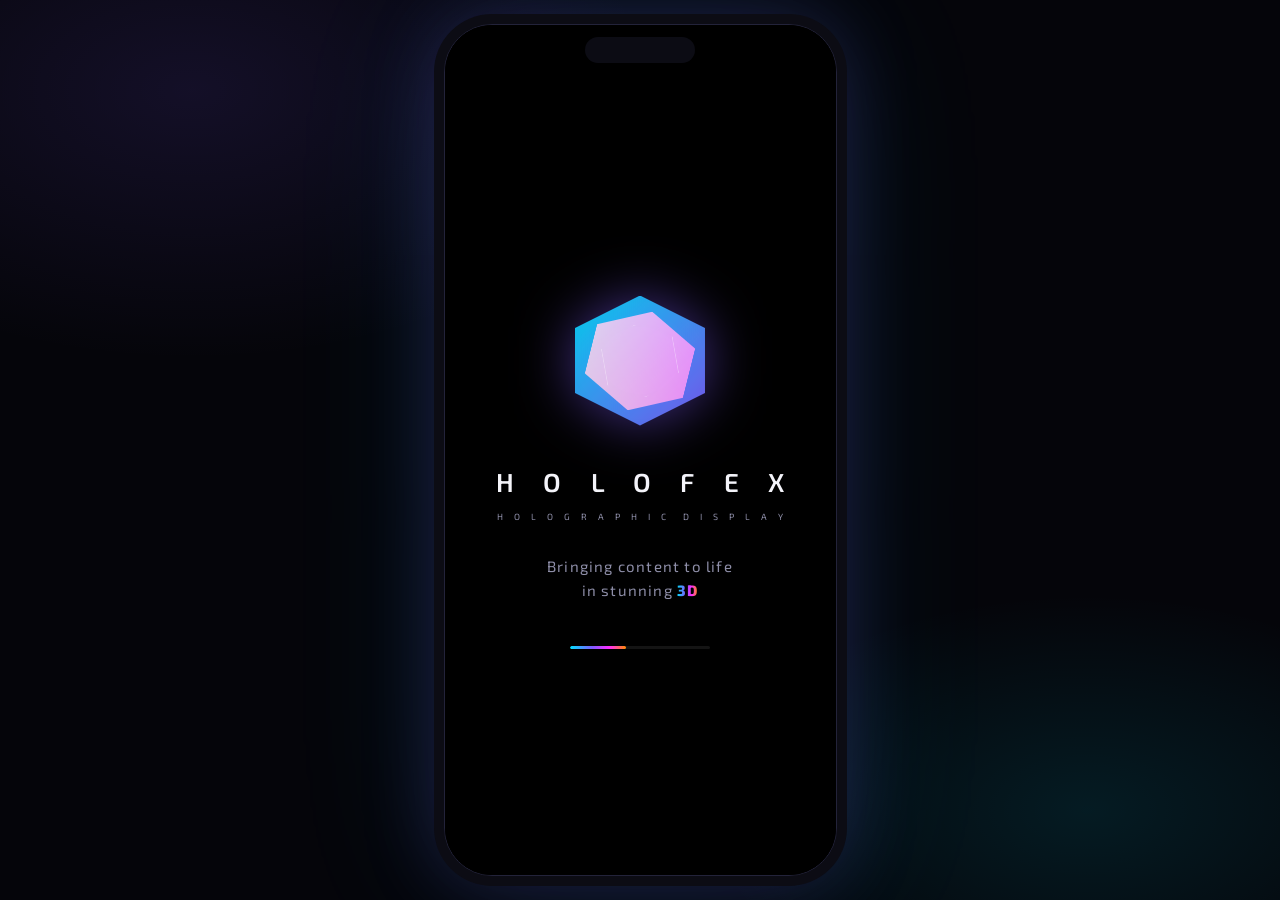
==== index.html @ 7645fdf9 "Add Holofex Studio mobile app UI prototype High-fidelity, mobile-first UI for the Holofex AI hologra" ====
<!DOCTYPE html>
<html lang="en">
<head>
  <meta charset="UTF-8" />
  <meta name="viewport" content="width=device-width, initial-scale=1.0, viewport-fit=cover" />
  <meta name="theme-color" content="#000000" />
  <title>Holofex Studio — AI Holo Lab</title>
  <link rel="preconnect" href="https://fonts.googleapis.com" />
  <link rel="preconnect" href="https://fonts.gstatic.com" crossorigin />
  <link href="https://fonts.googleapis.com/css2?family=Exo+2:wght@300;400;500;600;700;800&display=swap" rel="stylesheet" />
  <link rel="stylesheet" href="styles.css" />
</head>
<body>
  <div class="phone">
    <div class="phone-notch"></div>

    <!-- ============ SPLASH ============ -->
    <section class="screen screen-splash active" id="screen-splash">
      <div class="splash-inner">
        <div class="holo-mark holo-mark-lg">
          <span class="hex hex-1"></span>
          <span class="hex hex-2"></span>
          <span class="hex hex-3"></span>
        </div>
        <h1 class="splash-word">H O L O F E X</h1>
        <p class="splash-sub">H O L O G R A P H I C&nbsp;&nbsp;D I S P L A Y</p>
        <p class="splash-tag">Bringing content to life<br/>in stunning <span class="grad-text">3D</span></p>
        <div class="splash-bar"><span></span></div>
      </div>
    </section>

    <!-- ============ HOME ============ -->
    <section class="screen screen-home" id="screen-home">
      <header class="app-header">
        <div class="brand-row">
          <div class="holo-mark holo-mark-sm">
            <span class="hex hex-1"></span>
            <span class="hex hex-2"></span>
            <span class="hex hex-3"></span>
          </div>
          <div class="brand-name">HOLOFEX<small>AI HOLO LAB</small></div>
        </div>
        <button class="credits-chip" data-go="screen-profile">
          <span class="credit-dot"></span> 240 <small>credits</small>
        </button>
      </header>

      <div class="scroll">
        <div class="hero-card">
          <div class="hero-glow"></div>
          <p class="hero-kicker">IDEA → HOLOGRAM IN MINUTES</p>
          <h2>Create your<br/><span class="grad-text">hologram</span></h2>
          <p class="hero-sub">AI-generated 3D animations, optimised for real holographic fan displays. No design skills needed.</p>
          <button class="btn-gradient" data-go="screen-create">✦ &nbsp;Start creating</button>
        </div>

        <p class="section-label">GENERATOR MODES</p>

        <button class="mode-card" data-go="screen-create" data-mode="logo">
          <div class="mode-icon mode-icon-cyan">⬡</div>
          <div class="mode-copy">
            <h3>Logo to Hologram</h3>
            <p>Turn any brand logo into a looping 3D hologram animation</p>
          </div>
          <span class="mode-arrow">›</span>
        </button>

        <button class="mode-card" data-go="screen-create" data-mode="product">
          <div class="mode-icon mode-icon-magenta">◈</div>
          <div class="mode-copy">
            <h3>AI Product Studio</h3>
            <p>Photorealistic 3D product visuals, exported hologram-ready</p>
          </div>
          <span class="mode-arrow">›</span>
        </button>

        <button class="mode-card" data-go="screen-create" data-mode="text">
          <div class="mode-icon mode-icon-orange">✺</div>
          <div class="mode-copy">
            <h3>Text to 3D Scene</h3>
            <p>Describe any scene — AI builds a full 3D model for your fan</p>
          </div>
          <span class="mode-arrow">›</span>
        </button>

        <div class="section-row">
          <p class="section-label">RECENT CREATIONS</p>
          <button class="link-btn" data-go="screen-library">View all</button>
        </div>

        <div class="recent-row">
          <button class="recent-item" data-go="screen-preview">
            <div class="thumb thumb-a"><span class="thumb-obj"></span></div>
            <p>Neon Orbit Logo</p>
          </button>
          <button class="recent-item" data-go="screen-preview">
            <div class="thumb thumb-b"><span class="thumb-obj"></span></div>
            <p>Sneaker Spin 360</p>
          </button>
          <button class="recent-item" data-go="screen-preview">
            <div class="thumb thumb-c"><span class="thumb-obj"></span></div>
            <p>Plasma Jellyfish</p>
          </button>
        </div>

        <div class="device-banner" data-go="screen-devices">
          <div class="device-banner-icon"><span class="pulse-ring"></span>◉</div>
          <div>
            <h4>Holofex X1 connected</h4>
            <p>65cm fan · Wi-Fi · Ready to play</p>
          </div>
          <span class="status-pill">LIVE</span>
        </div>
        <div class="scroll-spacer"></div>
      </div>
    </section>

    <!-- ============ CREATE ============ -->
    <section class="screen screen-create" id="screen-create">
      <header class="app-header">
        <button class="icon-btn" data-go="screen-home">‹</button>
        <h2 class="header-title">Create</h2>
        <button class="credits-chip" data-go="screen-profile"><span class="credit-dot"></span> 240</button>
      </header>

      <div class="scroll">
        <div class="seg-tabs" id="mode-tabs">
          <button class="seg-tab active" data-tab="logo">⬡ Logo</button>
          <button class="seg-tab" data-tab="product">◈ Product</button>
          <button class="seg-tab" data-tab="text">✺ Scene</button>
        </div>

        <div class="tab-pane active" data-pane="logo">
          <button class="upload-zone">
            <div class="upload-ring">⬆</div>
            <h4>Upload your logo</h4>
            <p>PNG or SVG · transparent background works best</p>
          </button>
        </div>

        <div class="tab-pane" data-pane="product">
          <button class="upload-zone">
            <div class="upload-ring">⬆</div>
            <h4>Upload product photos</h4>
            <p>1–4 angles · we'll rebuild it in 3D</p>
          </button>
        </div>

        <div class="tab-pane" data-pane="text"></div>

        <p class="field-label">PROMPT</p>
        <div class="prompt-box">
          <textarea id="prompt-input" rows="3" placeholder="Describe your hologram… e.g. “chrome wireframe cube slowly rotating, neon cyan and magenta light trails”"></textarea>
          <button class="magic-btn" title="Enhance prompt">✦ Enhance</button>
        </div>

        <p class="field-label">STYLE</p>
        <div class="chip-row">
          <button class="chip active">Neon Wireframe</button>
          <button class="chip">Photoreal</button>
          <button class="chip">Particle Flow</button>
          <button class="chip">Liquid Chrome</button>
          <button class="chip">Plasma</button>
          <button class="chip">Glass</button>
        </div>

        <p class="field-label">OUTPUT</p>
        <div class="setting-card">
          <div class="setting-row">
            <span>Display</span>
            <button class="setting-value">Holofex X1 · 65cm ▾</button>
          </div>
          <div class="setting-row">
            <span>Resolution</span>
            <button class="setting-value">1024 × 1024 ▾</button>
          </div>
          <div class="setting-row">
            <span>Loop length</span>
            <button class="setting-value">6 seconds ▾</button>
          </div>
          <div class="setting-row">
            <span>Seamless loop</span>
            <button class="toggle on" aria-pressed="true"><span></span></button>
          </div>
          <div class="setting-row">
            <span>Auto colour-grade for fan</span>
            <button class="toggle on" aria-pressed="true"><span></span></button>
          </div>
        </div>

        <button class="btn-gradient btn-generate" id="btn-generate">✦ &nbsp;Generate hologram &nbsp;·&nbsp; 12 credits</button>
        <div class="scroll-spacer"></div>
      </div>
    </section>

    <!-- ============ GENERATING ============ -->
    <section class="screen screen-generating" id="screen-generating">
      <div class="gen-center">
        <div class="gen-orb">
          <span class="orb-ring r1"></span>
          <span class="orb-ring r2"></span>
          <span class="orb-ring r3"></span>
          <span class="orb-core"></span>
        </div>
        <h2 class="gen-title">Generating<span class="dots"><i>.</i><i>.</i><i>.</i></span></h2>
        <p class="gen-status" id="gen-status">Dreaming up your 3D model…</p>
        <div class="gen-bar"><span id="gen-bar-fill"></span></div>
        <p class="gen-pct" id="gen-pct">0%</p>
        <button class="link-btn" data-go="screen-create">Cancel</button>
      </div>
    </section>

    <!-- ============ PREVIEW ============ -->
    <section class="screen screen-preview" id="screen-preview">
      <header class="app-header">
        <button class="icon-btn" data-go="screen-home">‹</button>
        <h2 class="header-title">Preview</h2>
        <button class="icon-btn">⋯</button>
      </header>

      <div class="scroll">
        <div class="fan-sim">
          <div class="fan-circle">
            <span class="fan-blade"></span>
            <span class="fan-glow"></span>
            <div class="fan-content">
              <div class="holo-mark holo-mark-md spin-slow">
                <span class="hex hex-1"></span>
                <span class="hex hex-2"></span>
                <span class="hex hex-3"></span>
              </div>
            </div>
            <span class="fan-hub"></span>
          </div>
          <p class="fan-caption">Simulated on Holofex X1 · 65cm fan</p>
        </div>

        <div class="meta-strip">
          <div class="meta-cell"><small>RESOLUTION</small>1024²</div>
          <div class="meta-cell"><small>FRAME RATE</small>30 fps</div>
          <div class="meta-cell"><small>LOOP</small>6.0 s</div>
          <div class="meta-cell"><small>FORMAT</small>MP4</div>
        </div>

        <button class="btn-gradient">▶ &nbsp;Send to display</button>
        <div class="action-row">
          <button class="btn-ghost">⬇ Export MP4</button>
          <button class="btn-ghost">♡ Save</button>
          <button class="btn-ghost" data-go="screen-create">↻ Remix</button>
        </div>
        <div class="scroll-spacer"></div>
      </div>
    </section>

    <!-- ============ LIBRARY ============ -->
    <section class="screen screen-library" id="screen-library">
      <header class="app-header">
        <h2 class="header-title-left">Library</h2>
        <button class="icon-btn">⌕</button>
      </header>

      <div class="scroll">
        <div class="chip-row">
          <button class="chip active">All</button>
          <button class="chip">Logos</button>
          <button class="chip">Products</button>
          <button class="chip">Scenes</button>
          <button class="chip">Favourites</button>
        </div>

        <div class="lib-grid">
          <button class="lib-item" data-go="screen-preview">
            <div class="thumb thumb-a"><span class="thumb-obj"></span></div>
            <p>Neon Orbit Logo</p><small>Logo · 6s loop</small>
          </button>
          <button class="lib-item" data-go="screen-preview">
            <div class="thumb thumb-b"><span class="thumb-obj"></span></div>
            <p>Sneaker Spin 360</p><small>Product · 8s loop</small>
          </button>
          <button class="lib-item" data-go="screen-preview">
            <div class="thumb thumb-c"><span class="thumb-obj"></span></div>
            <p>Plasma Jellyfish</p><small>Scene · 10s loop</small>
          </button>
          <button class="lib-item" data-go="screen-preview">
            <div class="thumb thumb-d"><span class="thumb-obj"></span></div>
            <p>Chrome Hex Cube</p><small>Logo · 6s loop</small>
          </button>
          <button class="lib-item" data-go="screen-preview">
            <div class="thumb thumb-e"><span class="thumb-obj"></span></div>
            <p>Galaxy Swirl</p><small>Scene · 12s loop</small>
          </button>
          <button class="lib-item" data-go="screen-preview">
            <div class="thumb thumb-f"><span class="thumb-obj"></span></div>
            <p>Watch Reveal</p><small>Product · 7s loop</small>
          </button>
        </div>
        <div class="scroll-spacer"></div>
      </div>
    </section>

    <!-- ============ DEVICES ============ -->
    <section class="screen screen-devices" id="screen-devices">
      <header class="app-header">
        <h2 class="header-title-left">Displays</h2>
        <button class="icon-btn">＋</button>
      </header>

      <div class="scroll">
        <div class="device-card online">
          <div class="device-vis"><span class="pulse-ring"></span><span class="device-fan"></span></div>
          <div class="device-info">
            <h3>Holofex X1</h3>
            <p>65cm · Single fan · Wi-Fi</p>
            <div class="device-tags"><span class="status-pill">ONLINE</span><span class="tag">Playing: Neon Orbit</span></div>
          </div>
        </div>

        <div class="device-card">
          <div class="device-vis dim"><span class="device-fan"></span></div>
          <div class="device-info">
            <h3>Holofex Wall Pro</h3>
            <p>2×2 multi-fan array · 1.3m</p>
            <div class="device-tags"><span class="status-pill off">OFFLINE</span></div>
          </div>
        </div>

        <button class="add-device" >
          <span>＋</span> Pair a new display
        </button>

        <p class="section-label">QUICK CONTROLS</p>
        <div class="setting-card">
          <div class="setting-row"><span>Brightness</span><div class="slider"><span style="width:72%"></span></div></div>
          <div class="setting-row"><span>Rotation speed</span><div class="slider"><span style="width:55%"></span></div></div>
          <div class="setting-row"><span>Schedule playback</span><button class="toggle"><span></span></button></div>
        </div>
        <div class="scroll-spacer"></div>
      </div>
    </section>

    <!-- ============ PROFILE ============ -->
    <section class="screen screen-profile" id="screen-profile">
      <header class="app-header">
        <h2 class="header-title-left">Profile</h2>
        <button class="icon-btn">⚙</button>
      </header>

      <div class="scroll">
        <div class="profile-head">
          <div class="avatar">TC</div>
          <div>
            <h3>Turhan C.</h3>
            <p>Creator plan</p>
          </div>
        </div>

        <div class="plan-card">
          <div class="plan-glow"></div>
          <div class="plan-top">
            <span class="plan-name">CREATOR</span>
            <button class="link-btn light">Upgrade</button>
          </div>
          <h2 class="plan-credits">240 <small>credits left</small></h2>
          <div class="gen-bar plan-bar"><span style="width:48%"></span></div>
          <p class="plan-renew">Renews in 12 days · 500 credits / month</p>
        </div>

        <p class="section-label">SETTINGS</p>
        <div class="setting-card">
          <div class="setting-row"><span>Default display</span><button class="setting-value">Holofex X1 ▾</button></div>
          <div class="setting-row"><span>Export quality</span><button class="setting-value">High ▾</button></div>
          <div class="setting-row"><span>Watermark</span><button class="toggle"><span></span></button></div>
          <div class="setting-row"><span>Notifications</span><button class="toggle on"><span></span></button></div>
        </div>

        <div class="setting-card">
          <div class="setting-row link"><span>Help & tutorials</span><span class="mode-arrow">›</span></div>
          <div class="setting-row link"><span>Holofex hardware shop</span><span class="mode-arrow">›</span></div>
          <div class="setting-row link"><span>Sign out</span><span class="mode-arrow">›</span></div>
        </div>
        <p class="version">Holofex Studio · v0.1.0 UI prototype</p>
        <div class="scroll-spacer"></div>
      </div>
    </section>

    <!-- ============ BOTTOM NAV ============ -->
    <nav class="bottom-nav" id="bottom-nav">
      <button class="nav-btn active" data-go="screen-home"><span class="nav-ico">⌂</span>Home</button>
      <button class="nav-btn" data-go="screen-library"><span class="nav-ico">▦</span>Library</button>
      <button class="nav-fab" data-go="screen-create"><span>✦</span></button>
      <button class="nav-btn" data-go="screen-devices"><span class="nav-ico">◉</span>Displays</button>
      <button class="nav-btn" data-go="screen-profile"><span class="nav-ico">◌</span>Profile</button>
    </nav>
  </div>

  <script src="app.js"></script>
</body>
</html>
---- styles.css ----
/* ==========================================================
   HOLOFEX STUDIO — mobile UI prototype
   Brand: Exo 2 · #00E0FF #7F5BFF #FF2DFF #FF8A00 #00FFD1
   ========================================================== */

:root {
  --cyan: #00e0ff;
  --purple: #7f5bff;
  --magenta: #ff2dff;
  --orange: #ff8a00;
  --teal: #00ffd1;
  --bg: #000000;
  --bg-soft: #0b0b14;
  --card: #12121d;
  --card-2: #181826;
  --line: rgba(127, 91, 255, 0.22);
  --text: #f4f4fa;
  --text-dim: #8e8ea8;
  --grad-hot: linear-gradient(90deg, var(--cyan), var(--purple) 40%, var(--magenta) 70%, var(--orange));
  --grad-cool: linear-gradient(90deg, var(--orange), var(--magenta) 35%, var(--purple) 65%, var(--teal));
  --radius: 18px;
}

* { margin: 0; padding: 0; box-sizing: border-box; -webkit-tap-highlight-color: transparent; }

html, body {
  height: 100%;
  background: #05050a;
  font-family: "Exo 2", system-ui, sans-serif;
  color: var(--text);
}

body {
  display: flex;
  align-items: center;
  justify-content: center;
  background:
    radial-gradient(60% 50% at 15% 10%, rgba(127, 91, 255, 0.12), transparent 60%),
    radial-gradient(50% 40% at 85% 90%, rgba(0, 224, 255, 0.10), transparent 60%),
    #05050a;
}

button { font-family: inherit; color: inherit; background: none; border: 0; cursor: pointer; }

/* ---------- phone frame ---------- */
.phone {
  position: relative;
  width: 100%;
  max-width: 393px;
  height: 100dvh;
  max-height: 852px;
  background: var(--bg);
  overflow: hidden;
  display: flex;
  flex-direction: column;
}

@media (min-width: 480px) and (min-height: 900px) {
  .phone {
    border-radius: 48px;
    border: 1px solid #23233a;
    box-shadow:
      0 0 0 10px #0c0c14,
      0 0 80px rgba(127, 91, 255, 0.25),
      0 0 160px rgba(0, 224, 255, 0.12);
  }
  .phone-notch {
    position: absolute; top: 12px; left: 50%; transform: translateX(-50%);
    width: 110px; height: 26px; background: #0c0c14; border-radius: 14px; z-index: 60;
  }
}

/* ---------- screens ---------- */
.screen {
  position: absolute;
  inset: 0;
  display: none;
  flex-direction: column;
  background: var(--bg);
  padding-top: max(env(safe-area-inset-top), 44px);
}

.screen.active { display: flex; animation: screen-in 0.32s ease; }

@keyframes screen-in {
  from { opacity: 0; transform: translateY(10px); }
  to   { opacity: 1; transform: none; }
}

.scroll { flex: 1; overflow-y: auto; padding: 0 18px; scrollbar-width: none; }
.scroll::-webkit-scrollbar { display: none; }
.scroll-spacer { height: 110px; }

/* ---------- header ---------- */
.app-header {
  display: flex; align-items: center; justify-content: space-between;
  padding: 10px 18px 14px;
}

.brand-row { display: flex; align-items: center; gap: 10px; }

.brand-name {
  font-weight: 700; letter-spacing: 0.32em; font-size: 15px;
  display: flex; flex-direction: column; line-height: 1.2;
}
.brand-name small {
  font-weight: 400; font-size: 8px; letter-spacing: 0.42em; color: var(--text-dim);
}

.header-title { font-size: 16px; font-weight: 600; letter-spacing: 0.18em; text-transform: uppercase; }
.header-title-left { font-size: 22px; font-weight: 700; letter-spacing: 0.06em; }

.icon-btn {
  width: 38px; height: 38px; border-radius: 12px;
  background: var(--card); border: 1px solid var(--line);
  font-size: 18px; display: grid; place-items: center;
}

.credits-chip {
  display: flex; align-items: center; gap: 6px;
  padding: 8px 14px; border-radius: 999px;
  background: var(--card); border: 1px solid var(--line);
  font-weight: 700; font-size: 14px;
}
.credits-chip small { font-weight: 400; color: var(--text-dim); font-size: 11px; }
.credit-dot {
  width: 8px; height: 8px; border-radius: 50%;
  background: var(--grad-hot); box-shadow: 0 0 8px var(--magenta);
}

/* ---------- holo mark (wireframe hex cube) ---------- */
.holo-mark { position: relative; display: grid; place-items: center; }
.holo-mark .hex {
  position: absolute;
  width: 100%; height: 100%;
  clip-path: polygon(50% 0%, 100% 25%, 100% 75%, 50% 100%, 0% 75%, 0% 25%);
  border-radius: 4px;
}
.hex-1 { background: linear-gradient(135deg, var(--cyan), var(--purple)); opacity: 0.9; filter: blur(0.4px); }
.hex-2 { background: linear-gradient(225deg, var(--magenta), var(--orange)); transform: scale(0.78) rotate(14deg); mix-blend-mode: screen; opacity: 0.85; }
.hex-3 { background: transparent; border: 1.5px solid rgba(255,255,255,0.65); transform: scale(0.56) rotate(-10deg); clip-path: none; border-radius: 0;
         clip-path: polygon(50% 0%, 100% 25%, 100% 75%, 50% 100%, 0% 75%, 0% 25%); }

.holo-mark-sm { width: 30px; height: 30px; }
.holo-mark-md { width: 92px; height: 92px; }
.holo-mark-lg { width: 130px; height: 130px; filter: drop-shadow(0 0 28px rgba(127, 91, 255, 0.55)); }

.spin-slow { animation: spin 9s linear infinite; }
@keyframes spin { to { transform: rotate(360deg); } }

/* ---------- splash ---------- */
.screen-splash { justify-content: center; align-items: center; }
.splash-inner { display: flex; flex-direction: column; align-items: center; gap: 14px; text-align: center; }
.splash-word { font-size: 26px; font-weight: 600; letter-spacing: 0.45em; margin-top: 26px; text-indent: 0.45em; }
.splash-sub { font-size: 9px; letter-spacing: 0.5em; color: var(--text-dim); text-indent: 0.5em; }
.splash-tag { margin-top: 18px; font-size: 15px; color: var(--text-dim); line-height: 1.6; letter-spacing: 0.08em; }

.grad-text {
  background: var(--grad-hot);
  -webkit-background-clip: text; background-clip: text; color: transparent;
  font-weight: 800;
}

.splash-bar {
  margin-top: 30px; width: 140px; height: 3px; border-radius: 3px;
  background: rgba(255,255,255,0.08); overflow: hidden;
}
.splash-bar span {
  display: block; height: 100%; width: 40%; border-radius: 3px;
  background: var(--grad-hot);
  animation: load-slide 1.1s ease-in-out infinite;
}
@keyframes load-slide {
  0% { transform: translateX(-110%); }
  100% { transform: translateX(360%); }
}

/* ---------- hero ---------- */
.hero-card {
  position: relative; overflow: hidden;
  border-radius: 24px; padding: 26px 22px;
  background: linear-gradient(160deg, #141422, #0b0b14 70%);
  border: 1px solid var(--line);
  margin-bottom: 26px;
}
.hero-glow {
  position: absolute; inset: -40%;
  background:
    radial-gradient(45% 35% at 80% 15%, rgba(0, 224, 255, 0.22), transparent 70%),
    radial-gradient(50% 40% at 15% 90%, rgba(255, 45, 255, 0.18), transparent 70%);
  pointer-events: none;
  animation: glow-drift 7s ease-in-out infinite alternate;
}
@keyframes glow-drift { to { transform: translate(4%, -4%) scale(1.06); } }

.hero-kicker { font-size: 10px; letter-spacing: 0.34em; color: var(--cyan); margin-bottom: 10px; }
.hero-card h2 { font-size: 34px; font-weight: 800; line-height: 1.08; letter-spacing: 0.02em; }
.hero-sub { margin: 12px 0 20px; font-size: 13.5px; color: var(--text-dim); line-height: 1.55; max-width: 270px; }

/* ---------- buttons ---------- */
.btn-gradient {
  position: relative;
  display: block; width: 100%;
  padding: 16px 20px; border-radius: 16px;
  background: var(--grad-hot);
  color: #fff; font-weight: 700; font-size: 15px; letter-spacing: 0.06em;
  box-shadow: 0 6px 28px rgba(255, 45, 255, 0.35), 0 2px 14px rgba(0, 224, 255, 0.25);
  transition: transform 0.15s ease, box-shadow 0.15s ease;
}
.btn-gradient:active { transform: scale(0.97); }

.btn-ghost {
  flex: 1;
  padding: 13px 8px; border-radius: 14px;
  background: var(--card); border: 1px solid var(--line);
  font-weight: 600; font-size: 13px; color: var(--text);
}

.link-btn { color: var(--cyan); font-size: 13px; font-weight: 600; }
.link-btn.light { color: #fff; opacity: 0.9; }

/* ---------- sections ---------- */
.section-label {
  font-size: 10px; letter-spacing: 0.32em; color: var(--text-dim);
  margin: 4px 2px 12px;
}
.section-row { display: flex; align-items: baseline; justify-content: space-between; margin-top: 24px; }

/* ---------- mode cards ---------- */
.mode-card {
  display: flex; align-items: center; gap: 14px; width: 100%;
  padding: 16px; margin-bottom: 12px; border-radius: var(--radius);
  background: var(--card); border: 1px solid var(--line);
  text-align: left; transition: transform 0.15s ease, border-color 0.2s;
}
.mode-card:active { transform: scale(0.98); border-color: rgba(0, 224, 255, 0.5); }

.mode-icon {
  width: 50px; height: 50px; flex: 0 0 50px;
  border-radius: 14px; display: grid; place-items: center;
  font-size: 24px; color: #fff;
}
.mode-icon-cyan    { background: linear-gradient(135deg, var(--cyan), var(--purple)); box-shadow: 0 0 18px rgba(0, 224, 255, 0.35); }
.mode-icon-magenta { background: linear-gradient(135deg, var(--purple), var(--magenta)); box-shadow: 0 0 18px rgba(255, 45, 255, 0.35); }
.mode-icon-orange  { background: linear-gradient(135deg, var(--magenta), var(--orange)); box-shadow: 0 0 18px rgba(255, 138, 0, 0.35); }

.mode-copy h3 { font-size: 15.5px; font-weight: 700; letter-spacing: 0.03em; }
.mode-copy p { font-size: 12px; color: var(--text-dim); margin-top: 3px; line-height: 1.45; }
.mode-arrow { margin-left: auto; font-size: 24px; color: var(--text-dim); }

/* ---------- recents / thumbs ---------- */
.recent-row { display: flex; gap: 12px; overflow-x: auto; scrollbar-width: none; }
.recent-row::-webkit-scrollbar { display: none; }

.recent-item { flex: 0 0 118px; text-align: left; }
.recent-item p { font-size: 12px; margin-top: 8px; font-weight: 600; }

.thumb {
  position: relative; width: 100%; aspect-ratio: 1;
  border-radius: 16px; overflow: hidden;
  border: 1px solid var(--line);
  display: grid; place-items: center;
  background: #0a0a12;
}
.thumb-obj {
  width: 55%; height: 55%; border-radius: 50%;
  filter: blur(1px);
  animation: spin 7s linear infinite;
}
.thumb-a .thumb-obj { background: conic-gradient(var(--cyan), var(--purple), var(--magenta), var(--cyan)); box-shadow: 0 0 26px rgba(0,224,255,.5); border-radius: 22%; }
.thumb-b .thumb-obj { background: conic-gradient(var(--orange), var(--magenta), var(--purple), var(--orange)); box-shadow: 0 0 26px rgba(255,138,0,.5); border-radius: 40% 60% 55% 45%; }
.thumb-c .thumb-obj { background: conic-gradient(var(--teal), var(--cyan), var(--purple), var(--teal)); box-shadow: 0 0 26px rgba(0,255,209,.45); border-radius: 50% 50% 35% 65%; }
.thumb-d .thumb-obj { background: conic-gradient(#dfe3ff, var(--purple), #dfe3ff); box-shadow: 0 0 22px rgba(223,227,255,.4); border-radius: 18%; }
.thumb-e .thumb-obj { background: conic-gradient(var(--purple), var(--magenta), var(--cyan), var(--purple)); box-shadow: 0 0 26px rgba(127,91,255,.5); }
.thumb-f .thumb-obj { background: conic-gradient(var(--orange), #ffd166, var(--magenta), var(--orange)); box-shadow: 0 0 24px rgba(255,138,0,.45); border-radius: 30%; }

/* ---------- device banner ---------- */
.device-banner {
  margin-top: 24px; width: 100%;
  display: flex; align-items: center; gap: 14px; text-align: left;
  padding: 14px 16px; border-radius: var(--radius);
  background: linear-gradient(120deg, rgba(0, 224, 255, 0.08), rgba(127, 91, 255, 0.08));
  border: 1px solid rgba(0, 224, 255, 0.3);
}
.device-banner h4 { font-size: 14px; font-weight: 700; }
.device-banner p { font-size: 11.5px; color: var(--text-dim); margin-top: 2px; }
.device-banner-icon { position: relative; font-size: 22px; color: var(--cyan); width: 36px; text-align: center; }

.pulse-ring {
  position: absolute; inset: -4px; border-radius: 50%;
  border: 1.5px solid var(--cyan); opacity: 0.7;
  animation: pulse 2s ease-out infinite;
}
@keyframes pulse {
  0% { transform: scale(0.6); opacity: 0.8; }
  100% { transform: scale(1.5); opacity: 0; }
}

.status-pill {
  margin-left: auto; flex: 0 0 auto;
  font-size: 9px; font-weight: 800; letter-spacing: 0.18em;
  padding: 5px 10px; border-radius: 999px;
  color: #001216; background: var(--teal);
  box-shadow: 0 0 14px rgba(0, 255, 209, 0.5);
}
.status-pill.off { background: #2a2a3c; color: var(--text-dim); box-shadow: none; }

/* ---------- create: tabs ---------- */
.seg-tabs {
  display: flex; gap: 6px; padding: 5px;
  background: var(--card); border: 1px solid var(--line); border-radius: 16px;
  margin-bottom: 20px;
}
.seg-tab {
  flex: 1; padding: 11px 4px; border-radius: 12px;
  font-size: 13px; font-weight: 600; color: var(--text-dim);
  transition: all 0.2s ease;
}
.seg-tab.active {
  color: #fff; background: linear-gradient(135deg, rgba(0,224,255,0.25), rgba(255,45,255,0.25));
  border: 1px solid rgba(0, 224, 255, 0.4);
}

.tab-pane { display: none; }
.tab-pane.active { display: block; }

.upload-zone {
  width: 100%; padding: 26px 18px; margin-bottom: 20px;
  border-radius: var(--radius); text-align: center;
  border: 1.5px dashed rgba(127, 91, 255, 0.5);
  background: rgba(127, 91, 255, 0.05);
}
.upload-ring {
  width: 52px; height: 52px; margin: 0 auto 12px;
  border-radius: 50%; display: grid; place-items: center;
  font-size: 20px; color: var(--cyan);
  border: 1.5px solid rgba(0, 224, 255, 0.5);
  box-shadow: 0 0 18px rgba(0, 224, 255, 0.25) inset;
}
.upload-zone h4 { font-size: 15px; font-weight: 700; }
.upload-zone p { font-size: 12px; color: var(--text-dim); margin-top: 4px; }

/* ---------- create: fields ---------- */
.field-label { font-size: 10px; letter-spacing: 0.3em; color: var(--text-dim); margin: 18px 2px 10px; }

.prompt-box {
  position: relative;
  border-radius: var(--radius);
  background: var(--card); border: 1px solid var(--line);
  padding: 14px 14px 46px;
}
.prompt-box textarea {
  width: 100%; resize: none; background: none; border: 0; outline: none;
  color: var(--text); font-family: inherit; font-size: 14px; line-height: 1.5;
}
.prompt-box textarea::placeholder { color: #55556e; }
.magic-btn {
  position: absolute; right: 12px; bottom: 10px;
  font-size: 12px; font-weight: 700; color: var(--cyan);
  padding: 6px 12px; border-radius: 999px;
  background: rgba(0, 224, 255, 0.1); border: 1px solid rgba(0, 224, 255, 0.35);
}

.chip-row { display: flex; gap: 8px; flex-wrap: nowrap; overflow-x: auto; padding-bottom: 4px; scrollbar-width: none; }
.chip-row::-webkit-scrollbar { display: none; }
.chip {
  flex: 0 0 auto;
  padding: 9px 16px; border-radius: 999px; font-size: 12.5px; font-weight: 600;
  background: var(--card); border: 1px solid var(--line); color: var(--text-dim);
}
.chip.active {
  color: #fff;
  background: linear-gradient(135deg, rgba(0,224,255,0.22), rgba(255,45,255,0.22));
  border-color: rgba(0, 224, 255, 0.5);
}

.setting-card {
  border-radius: var(--radius); overflow: hidden;
  background: var(--card); border: 1px solid var(--line);
  margin-bottom: 16px;
}
.setting-row {
  display: flex; align-items: center; justify-content: space-between;
  padding: 15px 16px; font-size: 14px; font-weight: 500;
  border-bottom: 1px solid rgba(127, 91, 255, 0.12);
}
.setting-row:last-child { border-bottom: 0; }
.setting-row.link { cursor: pointer; }
.setting-value { color: var(--cyan); font-weight: 600; font-size: 13.5px; }

.toggle {
  width: 46px; height: 27px; border-radius: 999px;
  background: #23233a; position: relative; transition: background 0.2s;
}
.toggle span {
  position: absolute; top: 3px; left: 3px;
  width: 21px; height: 21px; border-radius: 50%;
  background: #66667e; transition: all 0.2s;
}
.toggle.on { background: linear-gradient(90deg, var(--cyan), var(--purple)); }
.toggle.on span { left: 22px; background: #fff; box-shadow: 0 0 10px rgba(0,224,255,0.6); }

.slider {
  width: 46%; height: 5px; border-radius: 5px; background: #23233a; overflow: hidden;
}
.slider span { display: block; height: 100%; border-radius: 5px; background: var(--grad-hot); }

.btn-generate { margin-top: 8px; }

/* ---------- generating ---------- */
.screen-generating { justify-content: center; }
.gen-center { display: flex; flex-direction: column; align-items: center; gap: 14px; padding: 0 40px; text-align: center; }

.gen-orb { position: relative; width: 180px; height: 180px; margin-bottom: 16px; }
.orb-ring { position: absolute; border-radius: 50%; border: 1.5px solid transparent; }
.orb-ring.r1 { inset: 0;    border-top-color: var(--cyan);    border-right-color: rgba(0,224,255,0.2);  animation: spin 2.4s linear infinite; }
.orb-ring.r2 { inset: 18px; border-top-color: var(--magenta); border-left-color: rgba(255,45,255,0.2);  animation: spin 1.8s linear infinite reverse; }
.orb-ring.r3 { inset: 36px; border-top-color: var(--orange);  border-bottom-color: rgba(255,138,0,0.2); animation: spin 3s linear infinite; }
.orb-core {
  position: absolute; inset: 58px; border-radius: 50%;
  background: radial-gradient(circle at 35% 35%, rgba(0,224,255,0.9), rgba(127,91,255,0.85) 50%, rgba(255,45,255,0.8));
  filter: blur(2px);
  box-shadow: 0 0 50px rgba(127, 91, 255, 0.7);
  animation: core-breathe 2s ease-in-out infinite alternate;
}
@keyframes core-breathe { to { transform: scale(1.12); filter: blur(4px); } }

.gen-title { font-size: 24px; font-weight: 700; letter-spacing: 0.06em; }
.dots i { font-style: normal; animation: blink 1.2s infinite; }
.dots i:nth-child(2) { animation-delay: 0.2s; }
.dots i:nth-child(3) { animation-delay: 0.4s; }
@keyframes blink { 0%, 60% { opacity: 1; } 80%, 100% { opacity: 0.15; } }

.gen-status { font-size: 13.5px; color: var(--text-dim); min-height: 20px; }

.gen-bar {
  width: 100%; height: 6px; border-radius: 6px;
  background: rgba(255,255,255,0.08); overflow: hidden; margin-top: 8px;
}
.gen-bar span {
  display: block; height: 100%; width: 0%; border-radius: 6px;
  background: var(--grad-hot); transition: width 0.4s ease;
  box-shadow: 0 0 12px rgba(255, 45, 255, 0.6);
}
.gen-pct { font-size: 13px; font-weight: 700; color: var(--cyan); letter-spacing: 0.1em; }

/* ---------- preview / fan sim ---------- */
.fan-sim { text-align: center; margin: 6px 0 20px; }
.fan-circle {
  position: relative;
  width: min(78vw, 300px); aspect-ratio: 1; margin: 0 auto;
  border-radius: 50%;
  background: radial-gradient(circle, #07070d 55%, #0d0d18 100%);
  border: 1px solid rgba(127, 91, 255, 0.3);
  box-shadow: 0 0 60px rgba(127, 91, 255, 0.25), inset 0 0 50px rgba(0,0,0,0.9);
  display: grid; place-items: center;
  overflow: hidden;
}
.fan-blade {
  position: absolute; inset: 6%;
  border-radius: 50%;
  background: conic-gradient(rgba(255,255,255,0.05), transparent 18%, rgba(255,255,255,0.04) 25%, transparent 43%, rgba(255,255,255,0.05) 50%, transparent 68%, rgba(255,255,255,0.04) 75%, transparent 93%);
  animation: spin 0.6s linear infinite;
}
.fan-glow {
  position: absolute; inset: 18%;
  border-radius: 50%;
  background: radial-gradient(circle, rgba(127, 91, 255, 0.22), transparent 65%);
  animation: core-breathe 3s ease-in-out infinite alternate;
}
.fan-content { position: relative; z-index: 2; filter: drop-shadow(0 0 22px rgba(0, 224, 255, 0.5)); }
.fan-hub {
  position: absolute; z-index: 3;
  width: 14px; height: 14px; border-radius: 50%;
  background: #1c1c2c; border: 1px solid #34344c;
}
.fan-caption { margin-top: 14px; font-size: 11.5px; letter-spacing: 0.14em; color: var(--text-dim); text-transform: uppercase; }

.meta-strip {
  display: flex; gap: 8px; margin-bottom: 18px;
}
.meta-cell {
  flex: 1; text-align: center;
  padding: 12px 4px; border-radius: 14px;
  background: var(--card); border: 1px solid var(--line);
  font-size: 14px; font-weight: 700;
  display: flex; flex-direction: column; gap: 5px;
}
.meta-cell small { font-size: 8.5px; letter-spacing: 0.22em; color: var(--text-dim); font-weight: 500; }

.action-row { display: flex; gap: 10px; margin-top: 12px; }

/* ---------- library ---------- */
.lib-grid {
  display: grid; grid-template-columns: 1fr 1fr; gap: 14px; margin-top: 18px;
}
.lib-item { text-align: left; }
.lib-item p { font-size: 13px; font-weight: 700; margin-top: 8px; }
.lib-item small { font-size: 11px; color: var(--text-dim); }

/* ---------- devices ---------- */
.device-card {
  display: flex; gap: 16px; align-items: center;
  padding: 16px; margin-bottom: 14px;
  border-radius: var(--radius);
  background: var(--card); border: 1px solid var(--line);
}
.device-card.online { border-color: rgba(0, 255, 209, 0.35); }

.device-vis {
  position: relative; flex: 0 0 64px; height: 64px;
  display: grid; place-items: center;
}
.device-vis .pulse-ring { inset: 8px; border-color: var(--teal); }
.device-fan {
  width: 52px; height: 52px; border-radius: 50%;
  background:
    radial-gradient(circle at center, #1c1c2c 18%, transparent 19%),
    conic-gradient(var(--cyan), var(--purple), var(--magenta), var(--orange), var(--cyan));
  animation: spin 3s linear infinite;
  opacity: 0.9;
}
.device-vis.dim .device-fan { animation: none; opacity: 0.25; filter: grayscale(0.6); }

.device-info { flex: 1; }
.device-info h3 { font-size: 16px; font-weight: 700; }
.device-info p { font-size: 12px; color: var(--text-dim); margin: 3px 0 8px; }
.device-tags { display: flex; gap: 8px; align-items: center; }
.device-tags .status-pill { margin-left: 0; }
.tag { font-size: 10.5px; color: var(--text-dim); }

.add-device {
  width: 100%; padding: 16px; margin: 4px 0 26px;
  border-radius: var(--radius);
  border: 1.5px dashed rgba(0, 224, 255, 0.4);
  color: var(--cyan); font-weight: 700; font-size: 14px;
}
.add-device span { font-size: 16px; margin-right: 6px; }

/* ---------- profile ---------- */
.profile-head { display: flex; align-items: center; gap: 16px; margin: 8px 0 20px; }
.avatar {
  width: 60px; height: 60px; border-radius: 50%;
  display: grid; place-items: center;
  font-weight: 800; font-size: 20px;
  background: linear-gradient(135deg, var(--purple), var(--magenta));
  box-shadow: 0 0 24px rgba(255, 45, 255, 0.4);
}
.profile-head h3 { font-size: 19px; font-weight: 700; }
.profile-head p { font-size: 13px; color: var(--text-dim); margin-top: 2px; }

.plan-card {
  position: relative; overflow: hidden;
  border-radius: 22px; padding: 20px;
  background: linear-gradient(150deg, #181828, #0c0c16);
  border: 1px solid var(--line);
  margin-bottom: 26px;
}
.plan-glow {
  position: absolute; inset: -30%;
  background: radial-gradient(40% 35% at 85% 10%, rgba(0, 224, 255, 0.2), transparent 70%),
              radial-gradient(45% 40% at 10% 100%, rgba(255, 138, 0, 0.15), transparent 70%);
  pointer-events: none;
}
.plan-top { display: flex; justify-content: space-between; align-items: center; position: relative; }
.plan-name { font-size: 11px; font-weight: 800; letter-spacing: 0.4em; color: var(--cyan); }
.plan-credits { font-size: 38px; font-weight: 800; margin: 12px 0 10px; position: relative; }
.plan-credits small { font-size: 13px; font-weight: 500; color: var(--text-dim); letter-spacing: 0.04em; }
.plan-bar { margin: 0 0 12px; position: relative; }
.plan-renew { font-size: 12px; color: var(--text-dim); position: relative; }

.version { text-align: center; font-size: 11px; color: #44445a; margin-top: 22px; }

/* ---------- bottom nav ---------- */
.bottom-nav {
  position: absolute; left: 0; right: 0; bottom: 0; z-index: 50;
  display: none;
  align-items: flex-end; justify-content: space-around;
  padding: 10px 8px calc(max(env(safe-area-inset-bottom), 14px));
  background: linear-gradient(180deg, rgba(5, 5, 10, 0), rgba(5, 5, 10, 0.92) 30%, #05050a);
  backdrop-filter: blur(14px);
}
.bottom-nav.visible { display: flex; }

.nav-btn {
  display: flex; flex-direction: column; align-items: center; gap: 4px;
  font-size: 10px; letter-spacing: 0.08em; font-weight: 600;
  color: var(--text-dim); width: 62px; padding-top: 6px;
  transition: color 0.2s;
}
.nav-btn .nav-ico { font-size: 21px; line-height: 1; }
.nav-btn.active { color: #fff; }
.nav-btn.active .nav-ico {
  background: var(--grad-hot);
  -webkit-background-clip: text; background-clip: text; color: transparent;
  filter: drop-shadow(0 0 8px rgba(255, 45, 255, 0.6));
}

.nav-fab {
  width: 58px; height: 58px; border-radius: 50%;
  display: grid; place-items: center;
  font-size: 24px; color: #fff;
  background: var(--grad-hot);
  box-shadow: 0 6px 26px rgba(255, 45, 255, 0.5), 0 0 18px rgba(0, 224, 255, 0.35);
  margin-top: -22px;
  transition: transform 0.15s ease;
}
.nav-fab:active { transform: scale(0.92); }
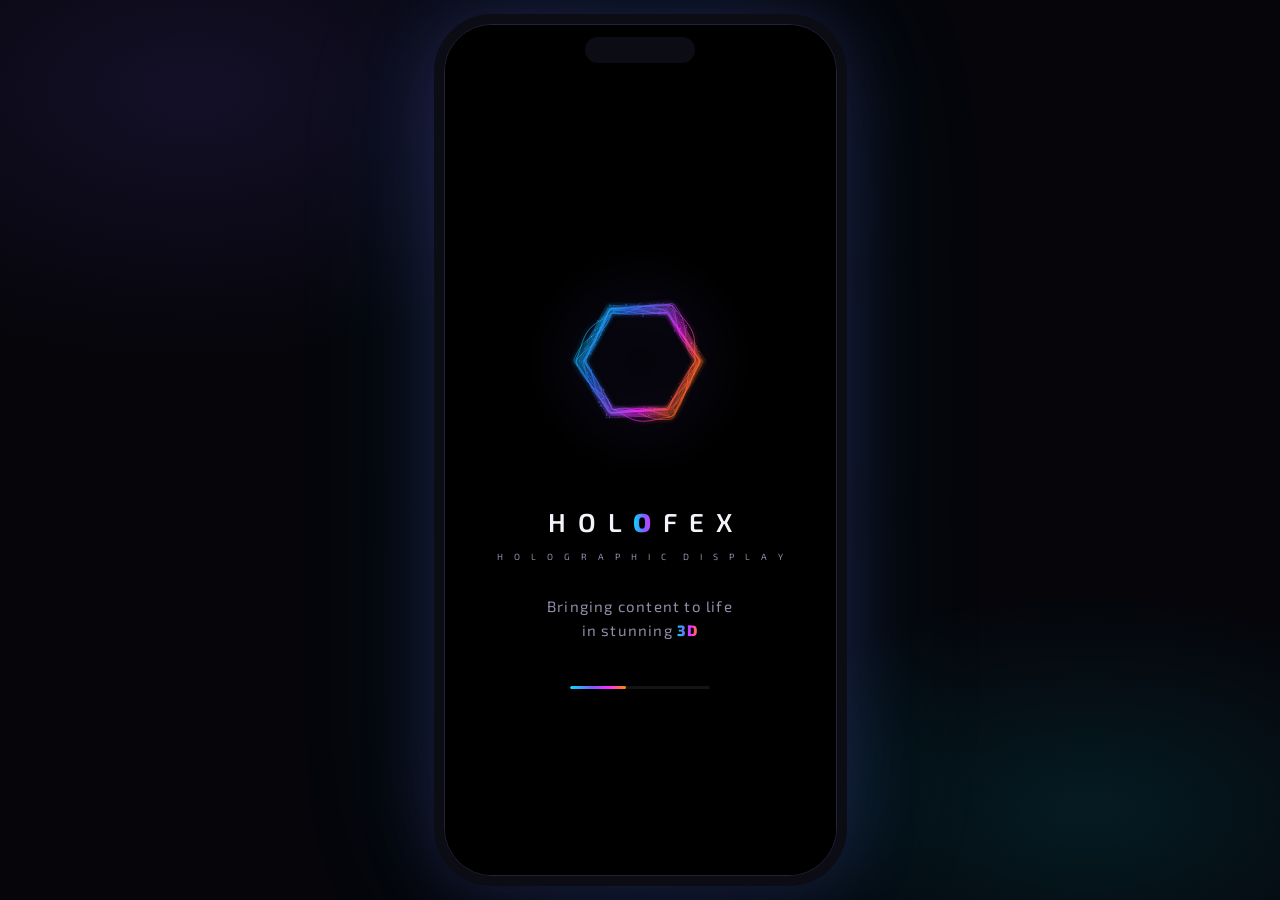
==== commit c165acaf: "Replace placeholder mark with brand logo asset Recreate the Holofex particle-wireframe hexagonal rib" ====
--- a/index.html
+++ b/index.html
@@ -17,12 +17,8 @@
     <!-- ============ SPLASH ============ -->
     <section class="screen screen-splash active" id="screen-splash">
       <div class="splash-inner">
-        <div class="holo-mark holo-mark-lg">
-          <span class="hex hex-1"></span>
-          <span class="hex hex-2"></span>
-          <span class="hex hex-3"></span>
-        </div>
-        <h1 class="splash-word">H O L O F E X</h1>
+        <img class="logo-img logo-lg" src="assets/logo.svg" alt="Holofex logo" />
+        <h1 class="splash-word">HOL<span class="grad-text">O</span>FEX</h1>
         <p class="splash-sub">H O L O G R A P H I C&nbsp;&nbsp;D I S P L A Y</p>
         <p class="splash-tag">Bringing content to life<br/>in stunning <span class="grad-text">3D</span></p>
         <div class="splash-bar"><span></span></div>
@@ -33,11 +29,7 @@
     <section class="screen screen-home" id="screen-home">
       <header class="app-header">
         <div class="brand-row">
-          <div class="holo-mark holo-mark-sm">
-            <span class="hex hex-1"></span>
-            <span class="hex hex-2"></span>
-            <span class="hex hex-3"></span>
-          </div>
+          <img class="logo-img logo-sm" src="assets/logo.svg" alt="Holofex logo" />
           <div class="brand-name">HOLOFEX<small>AI HOLO LAB</small></div>
         </div>
         <button class="credits-chip" data-go="screen-profile">
@@ -224,11 +216,7 @@
             <span class="fan-blade"></span>
             <span class="fan-glow"></span>
             <div class="fan-content">
-              <div class="holo-mark holo-mark-md spin-slow">
-                <span class="hex hex-1"></span>
-                <span class="hex hex-2"></span>
-                <span class="hex hex-3"></span>
-              </div>
+              <img class="logo-img logo-md spin-slow" src="assets/logo.svg" alt="Hologram preview" />
             </div>
             <span class="fan-hub"></span>
           </div>
--- a/styles.css
+++ b/styles.css
@@ -128,22 +128,11 @@
   background: var(--grad-hot); box-shadow: 0 0 8px var(--magenta);
 }
 
-/* ---------- holo mark (wireframe hex cube) ---------- */
-.holo-mark { position: relative; display: grid; place-items: center; }
-.holo-mark .hex {
-  position: absolute;
-  width: 100%; height: 100%;
-  clip-path: polygon(50% 0%, 100% 25%, 100% 75%, 50% 100%, 0% 75%, 0% 25%);
-  border-radius: 4px;
-}
-.hex-1 { background: linear-gradient(135deg, var(--cyan), var(--purple)); opacity: 0.9; filter: blur(0.4px); }
-.hex-2 { background: linear-gradient(225deg, var(--magenta), var(--orange)); transform: scale(0.78) rotate(14deg); mix-blend-mode: screen; opacity: 0.85; }
-.hex-3 { background: transparent; border: 1.5px solid rgba(255,255,255,0.65); transform: scale(0.56) rotate(-10deg); clip-path: none; border-radius: 0;
-         clip-path: polygon(50% 0%, 100% 25%, 100% 75%, 50% 100%, 0% 75%, 0% 25%); }
-
-.holo-mark-sm { width: 30px; height: 30px; }
-.holo-mark-md { width: 92px; height: 92px; }
-.holo-mark-lg { width: 130px; height: 130px; filter: drop-shadow(0 0 28px rgba(127, 91, 255, 0.55)); }
+/* ---------- holo mark (wireframe hex ribbon asset) ---------- */
+.logo-img { display: block; user-select: none; -webkit-user-drag: none; }
+.logo-sm { width: 38px; height: 38px; }
+.logo-md { width: 170px; height: 170px; }
+.logo-lg { width: 210px; height: 210px; filter: drop-shadow(0 0 30px rgba(127, 91, 255, 0.45)); }
 
 .spin-slow { animation: spin 9s linear infinite; }
 @keyframes spin { to { transform: rotate(360deg); } }
